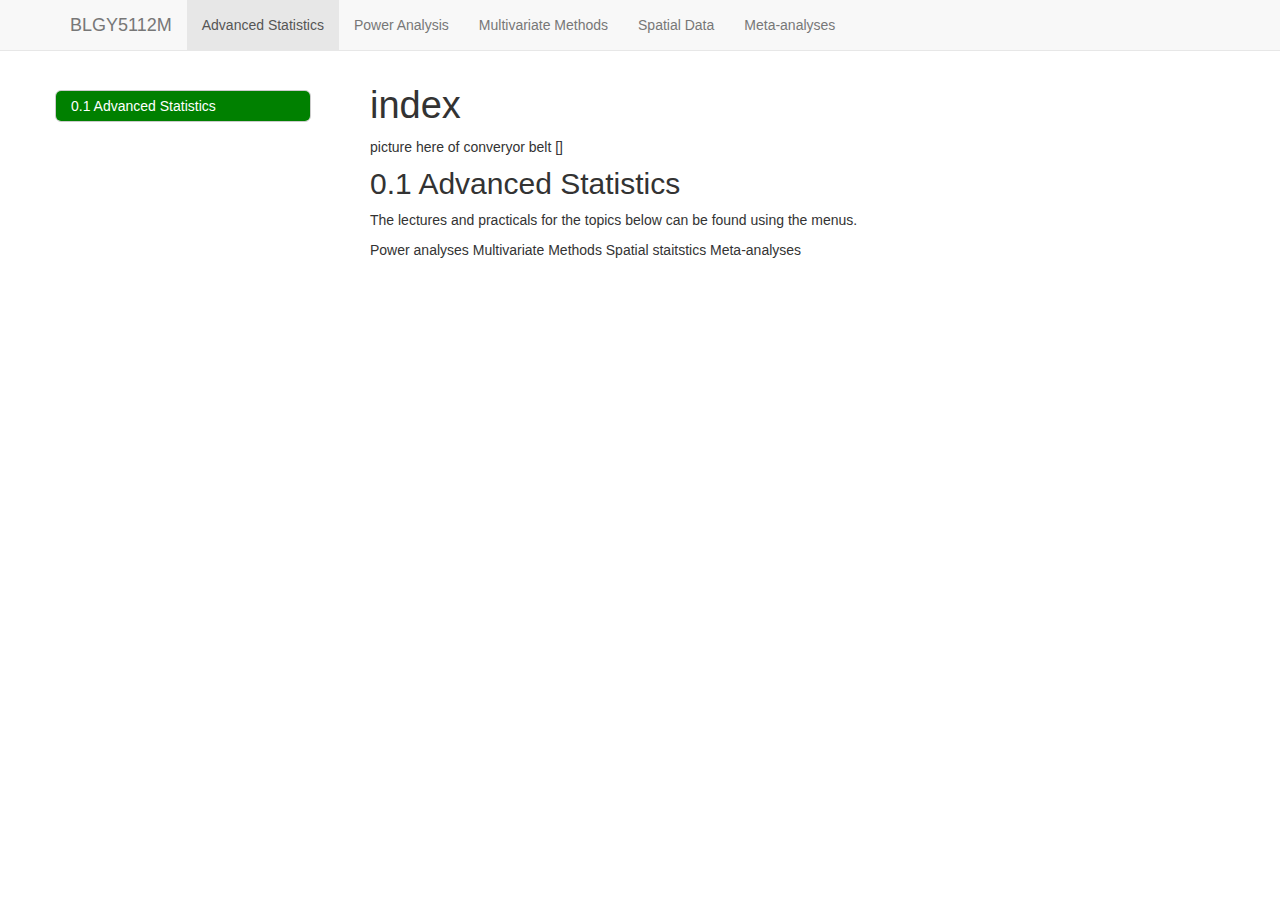
==== index.html @ 3206926b "initial commit" ====
<!DOCTYPE html>

<html>

<head>

<meta charset="utf-8" />
<meta name="generator" content="pandoc" />
<meta http-equiv="X-UA-Compatible" content="IE=EDGE" />




<title>index</title>

<script src="site_libs/header-attrs-2.14/header-attrs.js"></script>
<script src="site_libs/jquery-3.6.0/jquery-3.6.0.min.js"></script>
<meta name="viewport" content="width=device-width, initial-scale=1" />
<link href="site_libs/bootstrap-3.3.5/css/bootstrap.min.css" rel="stylesheet" />
<script src="site_libs/bootstrap-3.3.5/js/bootstrap.min.js"></script>
<script src="site_libs/bootstrap-3.3.5/shim/html5shiv.min.js"></script>
<script src="site_libs/bootstrap-3.3.5/shim/respond.min.js"></script>
<style>h1 {font-size: 34px;}
       h1.title {font-size: 38px;}
       h2 {font-size: 30px;}
       h3 {font-size: 24px;}
       h4 {font-size: 18px;}
       h5 {font-size: 16px;}
       h6 {font-size: 12px;}
       code {color: inherit; background-color: rgba(0, 0, 0, 0.04);}
       pre:not([class]) { background-color: white }</style>
<script src="site_libs/jqueryui-1.11.4/jquery-ui.min.js"></script>
<link href="site_libs/tocify-1.9.1/jquery.tocify.css" rel="stylesheet" />
<script src="site_libs/tocify-1.9.1/jquery.tocify.js"></script>
<script src="site_libs/navigation-1.1/tabsets.js"></script>
<link href="site_libs/highlightjs-9.12.0/default.css" rel="stylesheet" />
<script src="site_libs/highlightjs-9.12.0/highlight.js"></script>

<style type="text/css">
  code{white-space: pre-wrap;}
  span.smallcaps{font-variant: small-caps;}
  span.underline{text-decoration: underline;}
  div.column{display: inline-block; vertical-align: top; width: 50%;}
  div.hanging-indent{margin-left: 1.5em; text-indent: -1.5em;}
  ul.task-list{list-style: none;}
    </style>

<style type="text/css">code{white-space: pre;}</style>
<script type="text/javascript">
if (window.hljs) {
  hljs.configure({languages: []});
  hljs.initHighlightingOnLoad();
  if (document.readyState && document.readyState === "complete") {
    window.setTimeout(function() { hljs.initHighlighting(); }, 0);
  }
}
</script>






<link rel="stylesheet" href="styles.css" type="text/css" />



<style type = "text/css">
.main-container {
  max-width: 940px;
  margin-left: auto;
  margin-right: auto;
}
img {
  max-width:100%;
}
.tabbed-pane {
  padding-top: 12px;
}
.html-widget {
  margin-bottom: 20px;
}
button.code-folding-btn:focus {
  outline: none;
}
summary {
  display: list-item;
}
details > summary > p:only-child {
  display: inline;
}
pre code {
  padding: 0;
}
</style>


<style type="text/css">
.dropdown-submenu {
  position: relative;
}
.dropdown-submenu>.dropdown-menu {
  top: 0;
  left: 100%;
  margin-top: -6px;
  margin-left: -1px;
  border-radius: 0 6px 6px 6px;
}
.dropdown-submenu:hover>.dropdown-menu {
  display: block;
}
.dropdown-submenu>a:after {
  display: block;
  content: " ";
  float: right;
  width: 0;
  height: 0;
  border-color: transparent;
  border-style: solid;
  border-width: 5px 0 5px 5px;
  border-left-color: #cccccc;
  margin-top: 5px;
  margin-right: -10px;
}
.dropdown-submenu:hover>a:after {
  border-left-color: #adb5bd;
}
.dropdown-submenu.pull-left {
  float: none;
}
.dropdown-submenu.pull-left>.dropdown-menu {
  left: -100%;
  margin-left: 10px;
  border-radius: 6px 0 6px 6px;
}
</style>

<script type="text/javascript">
// manage active state of menu based on current page
$(document).ready(function () {
  // active menu anchor
  href = window.location.pathname
  href = href.substr(href.lastIndexOf('/') + 1)
  if (href === "")
    href = "index.html";
  var menuAnchor = $('a[href="' + href + '"]');

  // mark it active
  menuAnchor.tab('show');

  // if it's got a parent navbar menu mark it active as well
  menuAnchor.closest('li.dropdown').addClass('active');

  // Navbar adjustments
  var navHeight = $(".navbar").first().height() + 15;
  var style = document.createElement('style');
  var pt = "padding-top: " + navHeight + "px; ";
  var mt = "margin-top: -" + navHeight + "px; ";
  var css = "";
  // offset scroll position for anchor links (for fixed navbar)
  for (var i = 1; i <= 6; i++) {
    css += ".section h" + i + "{ " + pt + mt + "}\n";
  }
  style.innerHTML = "body {" + pt + "padding-bottom: 40px; }\n" + css;
  document.head.appendChild(style);
});
</script>

<!-- tabsets -->

<style type="text/css">
.tabset-dropdown > .nav-tabs {
  display: inline-table;
  max-height: 500px;
  min-height: 44px;
  overflow-y: auto;
  border: 1px solid #ddd;
  border-radius: 4px;
}

.tabset-dropdown > .nav-tabs > li.active:before {
  content: "";
  font-family: 'Glyphicons Halflings';
  display: inline-block;
  padding: 10px;
  border-right: 1px solid #ddd;
}

.tabset-dropdown > .nav-tabs.nav-tabs-open > li.active:before {
  content: "&#xe258;";
  border: none;
}

.tabset-dropdown > .nav-tabs.nav-tabs-open:before {
  content: "";
  font-family: 'Glyphicons Halflings';
  display: inline-block;
  padding: 10px;
  border-right: 1px solid #ddd;
}

.tabset-dropdown > .nav-tabs > li.active {
  display: block;
}

.tabset-dropdown > .nav-tabs > li > a,
.tabset-dropdown > .nav-tabs > li > a:focus,
.tabset-dropdown > .nav-tabs > li > a:hover {
  border: none;
  display: inline-block;
  border-radius: 4px;
  background-color: transparent;
}

.tabset-dropdown > .nav-tabs.nav-tabs-open > li {
  display: block;
  float: none;
}

.tabset-dropdown > .nav-tabs > li {
  display: none;
}
</style>

<!-- code folding -->



<style type="text/css">

#TOC {
  margin: 25px 0px 20px 0px;
}
@media (max-width: 768px) {
#TOC {
  position: relative;
  width: 100%;
}
}

@media print {
.toc-content {
  /* see https://github.com/w3c/csswg-drafts/issues/4434 */
  float: right;
}
}

.toc-content {
  padding-left: 30px;
  padding-right: 40px;
}

div.main-container {
  max-width: 1200px;
}

div.tocify {
  width: 20%;
  max-width: 260px;
  max-height: 85%;
}

@media (min-width: 768px) and (max-width: 991px) {
  div.tocify {
    width: 25%;
  }
}

@media (max-width: 767px) {
  div.tocify {
    width: 100%;
    max-width: none;
  }
}

.tocify ul, .tocify li {
  line-height: 20px;
}

.tocify-subheader .tocify-item {
  font-size: 0.90em;
}

.tocify .list-group-item {
  border-radius: 0px;
}


</style>



</head>

<body>


<div class="container-fluid main-container">


<!-- setup 3col/9col grid for toc_float and main content  -->
<div class="row">
<div class="col-xs-12 col-sm-4 col-md-3">
<div id="TOC" class="tocify">
</div>
</div>

<div class="toc-content col-xs-12 col-sm-8 col-md-9">




<div class="navbar navbar-default  navbar-fixed-top" role="navigation">
  <div class="container">
    <div class="navbar-header">
      <button type="button" class="navbar-toggle collapsed" data-toggle="collapse" data-bs-toggle="collapse" data-target="#navbar" data-bs-target="#navbar">
        <span class="icon-bar"></span>
        <span class="icon-bar"></span>
        <span class="icon-bar"></span>
      </button>
      <a class="navbar-brand" href="index.html">BLGY5112M</a>
    </div>
    <div id="navbar" class="navbar-collapse collapse">
      <ul class="nav navbar-nav">
        <li>
  <a href="index.html">Advanced Statistics</a>
</li>
<li>
  <a href="power_analyses.html">Power Analysis</a>
</li>
<li>
  <a href="multivariate_methods.html">Multivariate Methods</a>
</li>
<li>
  <a href="spatial_data.html">Spatial Data</a>
</li>
<li>
  <a href="meta_analyses.html">Meta-analyses</a>
</li>
      </ul>
      <ul class="nav navbar-nav navbar-right">
        
      </ul>
    </div><!--/.nav-collapse -->
  </div><!--/.container -->
</div><!--/.navbar -->

<div id="header">



<h1 class="title toc-ignore">index</h1>

</div>


<p>picture here of converyor belt []</p>
<div id="advanced-statistics" class="section level2" number="0.1">
<h2><span class="header-section-number">0.1</span> Advanced
Statistics</h2>
<p>The lectures and practicals for the topics below can be found using
the menus.</p>
<p>Power analyses Multivariate Methods Spatial staitstics
Meta-analyses</p>
</div>



</div>
</div>

</div>

<script>

// add bootstrap table styles to pandoc tables
function bootstrapStylePandocTables() {
  $('tr.odd').parent('tbody').parent('table').addClass('table table-condensed');
}
$(document).ready(function () {
  bootstrapStylePandocTables();
});


</script>

<!-- tabsets -->

<script>
$(document).ready(function () {
  window.buildTabsets("TOC");
});

$(document).ready(function () {
  $('.tabset-dropdown > .nav-tabs > li').click(function () {
    $(this).parent().toggleClass('nav-tabs-open');
  });
});
</script>

<!-- code folding -->

<script>
$(document).ready(function ()  {

    // temporarily add toc-ignore selector to headers for the consistency with Pandoc
    $('.unlisted.unnumbered').addClass('toc-ignore')

    // move toc-ignore selectors from section div to header
    $('div.section.toc-ignore')
        .removeClass('toc-ignore')
        .children('h1,h2,h3,h4,h5').addClass('toc-ignore');

    // establish options
    var options = {
      selectors: "h1,h2",
      theme: "bootstrap3",
      context: '.toc-content',
      hashGenerator: function (text) {
        return text.replace(/[.\\/?&!#<>]/g, '').replace(/\s/g, '_');
      },
      ignoreSelector: ".toc-ignore",
      scrollTo: 0
    };
    options.showAndHide = true;
    options.smoothScroll = true;

    // tocify
    var toc = $("#TOC").tocify(options).data("toc-tocify");
});
</script>

<!-- dynamically load mathjax for compatibility with self-contained -->
<script>
  (function () {
    var script = document.createElement("script");
    script.type = "text/javascript";
    script.src  = "https://mathjax.rstudio.com/latest/MathJax.js?config=TeX-AMS-MML_HTMLorMML";
    document.getElementsByTagName("head")[0].appendChild(script);
  })();
</script>

</body>
</html>
---- site_libs/highlightjs-9.12.0/default.css ----
.hljs-literal {
  color: #990073;
}

.hljs-number {
  color: #099;
}

.hljs-comment {
  color: #998;
  font-style: italic;
}

.hljs-keyword {
  color: #900;
  font-weight: bold;
}

.hljs-string {
  color: #d14;
}
---- styles.css ----
.darkorchidbox {
  padding: 1em;
  background: DarkOrchid;
  color: white;
  border: 2px DarkOrchid;
  border-radius: 10px;
}
.center {
  text-align: center;
}

.list-group-item.active, .list-group-item.active:focus, .list-group-item.active:hover {
    z-index: 2;
    color: #fff;
    background-color: Green;
    border-color: #337ab7;
}
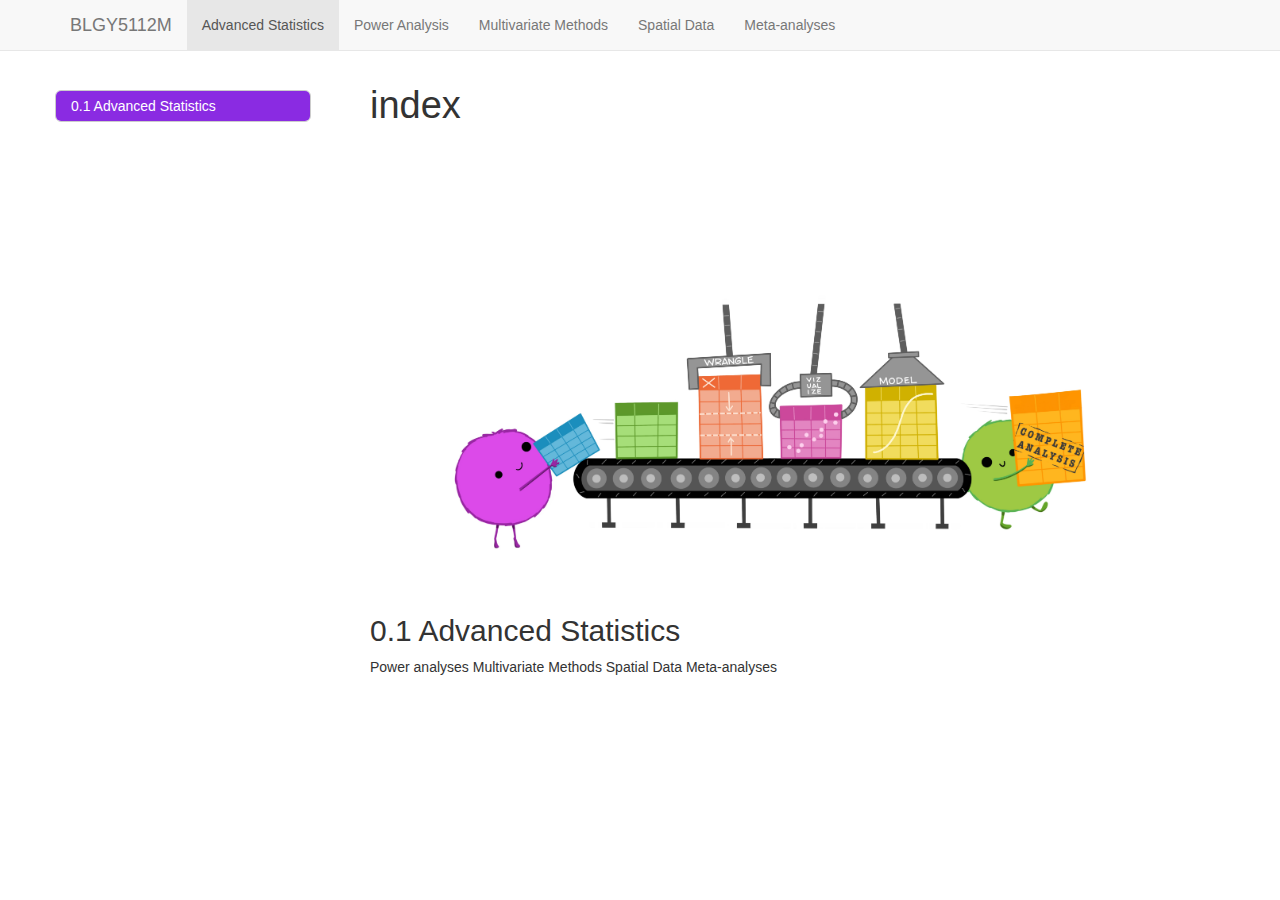
==== commit 9156f16b: "second page added" ====
--- a/index.html
+++ b/index.html
@@ -354,14 +354,12 @@
 </div>
 
 
-<p>picture here of converyor belt []</p>
+<p><img src="images/tidydata_5.jpg"
+alt="Cute fuzzy monsters putting rectangular data tables onto a conveyor belt. Along the conveyor belt line are different automated “stations” that update the data, reading “WRANGLE”, “VISUALIZE”, and “MODEL”. A monster at the end of the conveyor belt is carrying away a table that reads “Complete analysis.”" /></p>
 <div id="advanced-statistics" class="section level2" number="0.1">
 <h2><span class="header-section-number">0.1</span> Advanced
 Statistics</h2>
-<p>The lectures and practicals for the topics below can be found using
-the menus.</p>
-<p>Power analyses Multivariate Methods Spatial staitstics
-Meta-analyses</p>
+<p>Power analyses Multivariate Methods Spatial Data Meta-analyses</p>
 </div>
 
 
--- a/styles.css
+++ b/styles.css
@@ -1,8 +1,8 @@
-.darkorchidbox {
+.cadetbluebox {
   padding: 1em;
-  background: DarkOrchid;
+  background: CadetBlue;
   color: white;
-  border: 2px DarkOrchid;
+  border: 2px CadetBlue;
   border-radius: 10px;
 }
 .center {
@@ -12,6 +12,6 @@
 .list-group-item.active, .list-group-item.active:focus, .list-group-item.active:hover {
     z-index: 2;
     color: #fff;
-    background-color: Green;
+    background-color: BlueViolet;
     border-color: #337ab7;
 }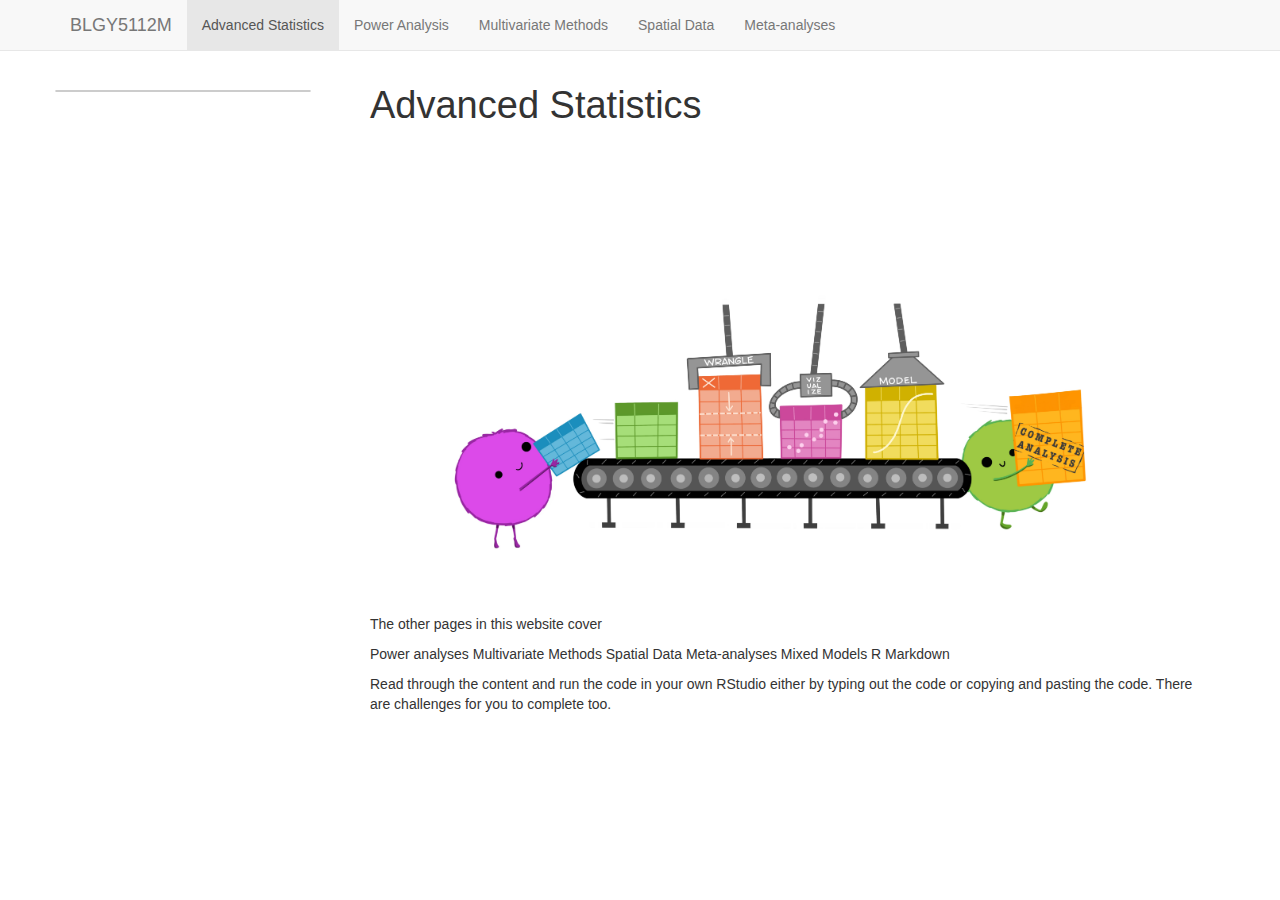
==== commit 81ae7d97: "second part of meta-ana page" ====
--- a/index.html
+++ b/index.html
@@ -11,7 +11,7 @@
 
 
 
-<title>index</title>
+<title>Advanced Statistics</title>
 
 <script src="site_libs/header-attrs-2.14/header-attrs.js"></script>
 <script src="site_libs/jquery-3.6.0/jquery-3.6.0.min.js"></script>
@@ -349,18 +349,19 @@
 
 
 
-<h1 class="title toc-ignore">index</h1>
+<h1 class="title toc-ignore">Advanced Statistics</h1>
 
 </div>
 
 
 <p><img src="images/tidydata_5.jpg"
 alt="Cute fuzzy monsters putting rectangular data tables onto a conveyor belt. Along the conveyor belt line are different automated “stations” that update the data, reading “WRANGLE”, “VISUALIZE”, and “MODEL”. A monster at the end of the conveyor belt is carrying away a table that reads “Complete analysis.”" /></p>
-<div id="advanced-statistics" class="section level2" number="0.1">
-<h2><span class="header-section-number">0.1</span> Advanced
-Statistics</h2>
-<p>Power analyses Multivariate Methods Spatial Data Meta-analyses</p>
-</div>
+<p>The other pages in this website cover</p>
+<p>Power analyses Multivariate Methods Spatial Data Meta-analyses Mixed
+Models R Markdown</p>
+<p>Read through the content and run the code in your own RStudio either
+by typing out the code or copying and pasting the code. There are
+challenges for you to complete too.</p>
 
 
 
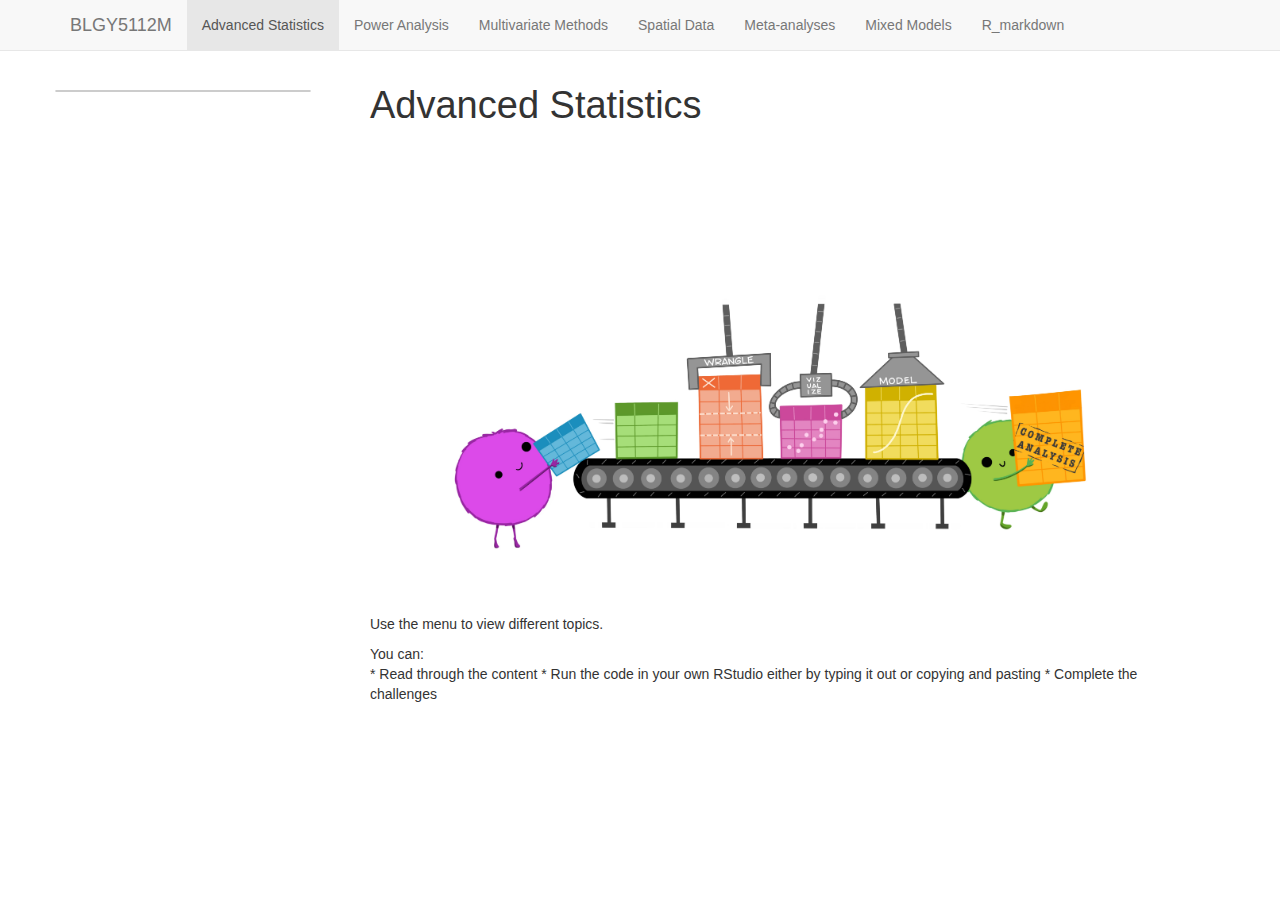
==== commit 715c8bae: "finished mixed models" ====
--- a/index.html
+++ b/index.html
@@ -337,6 +337,12 @@
 <li>
   <a href="meta_analyses.html">Meta-analyses</a>
 </li>
+<li>
+  <a href="mixed_model.html">Mixed Models</a>
+</li>
+<li>
+  <a href="R_markdown.html">R_markdown</a>
+</li>
       </ul>
       <ul class="nav navbar-nav navbar-right">
         
@@ -356,12 +362,10 @@
 
 <p><img src="images/tidydata_5.jpg"
 alt="Cute fuzzy monsters putting rectangular data tables onto a conveyor belt. Along the conveyor belt line are different automated “stations” that update the data, reading “WRANGLE”, “VISUALIZE”, and “MODEL”. A monster at the end of the conveyor belt is carrying away a table that reads “Complete analysis.”" /></p>
-<p>The other pages in this website cover</p>
-<p>Power analyses Multivariate Methods Spatial Data Meta-analyses Mixed
-Models R Markdown</p>
-<p>Read through the content and run the code in your own RStudio either
-by typing out the code or copying and pasting the code. There are
-challenges for you to complete too.</p>
+<p>Use the menu to view different topics.</p>
+<p>You can:<br />
+* Read through the content * Run the code in your own RStudio either by
+typing it out or copying and pasting * Complete the challenges</p>
 
 
 
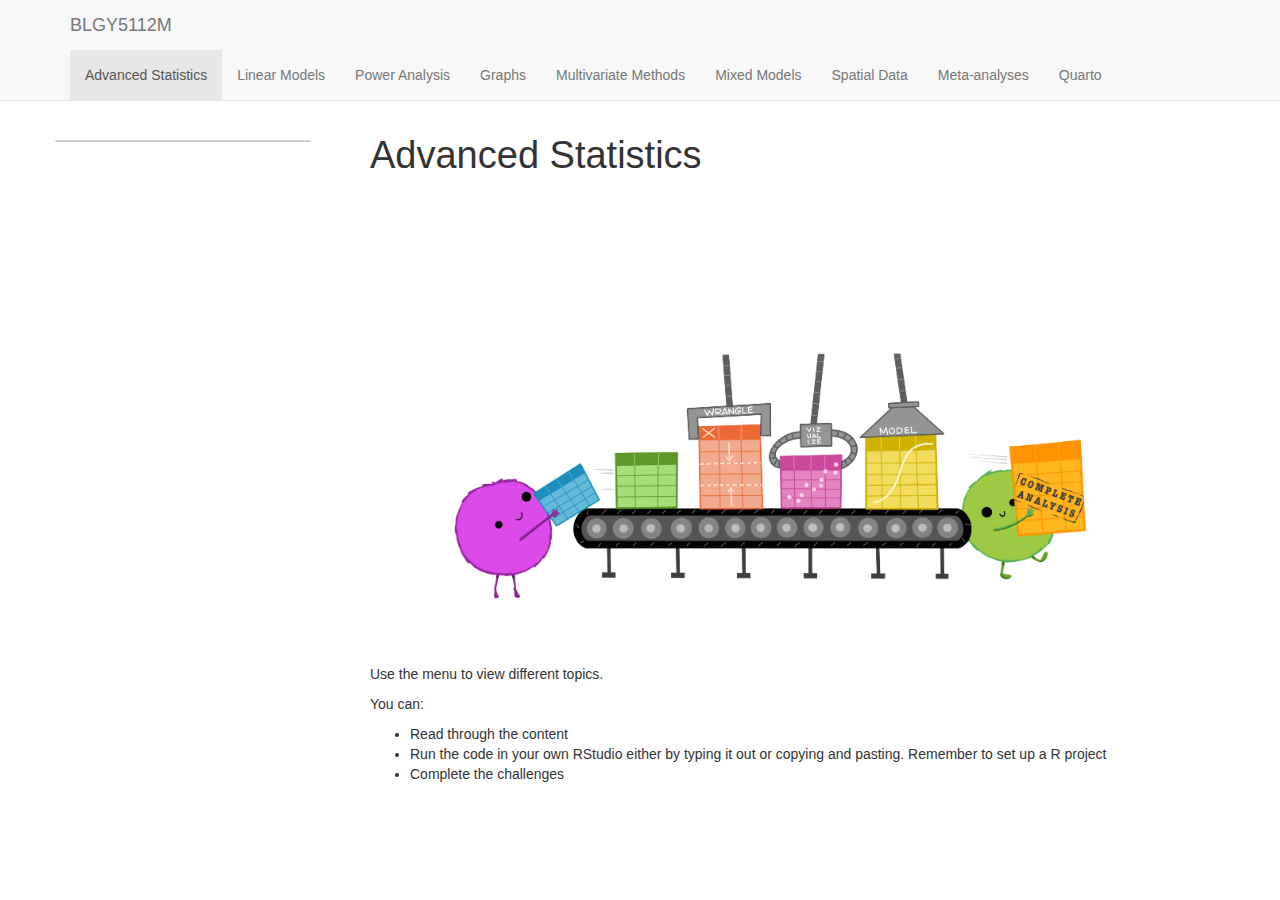
==== commit b220bdcf: "try fix lm" ====
--- a/index.html
+++ b/index.html
@@ -326,22 +326,28 @@
   <a href="index.html">Advanced Statistics</a>
 </li>
 <li>
+  <a href="lm.html">Linear Models</a>
+</li>
+<li>
   <a href="power_analyses.html">Power Analysis</a>
 </li>
 <li>
+  <a href="graphs.html">Graphs</a>
+</li>
+<li>
   <a href="multivariate_methods.html">Multivariate Methods</a>
 </li>
 <li>
+  <a href="mixed_model.html">Mixed Models</a>
+</li>
+<li>
   <a href="spatial_data.html">Spatial Data</a>
 </li>
 <li>
   <a href="meta_analyses.html">Meta-analyses</a>
 </li>
 <li>
-  <a href="mixed_model.html">Mixed Models</a>
-</li>
-<li>
-  <a href="R_markdown.html">R_markdown</a>
+  <a href="R_markdown.html">Quarto</a>
 </li>
       </ul>
       <ul class="nav navbar-nav navbar-right">
@@ -363,9 +369,13 @@
 <p><img src="images/tidydata_5.jpg"
 alt="Cute fuzzy monsters putting rectangular data tables onto a conveyor belt. Along the conveyor belt line are different automated “stations” that update the data, reading “WRANGLE”, “VISUALIZE”, and “MODEL”. A monster at the end of the conveyor belt is carrying away a table that reads “Complete analysis.”" /></p>
 <p>Use the menu to view different topics.</p>
-<p>You can:<br />
-* Read through the content * Run the code in your own RStudio either by
-typing it out or copying and pasting * Complete the challenges</p>
+<p>You can:</p>
+<ul>
+<li>Read through the content</li>
+<li>Run the code in your own RStudio either by typing it out or copying
+and pasting. Remember to set up a R project</li>
+<li>Complete the challenges</li>
+</ul>
 
 
 
